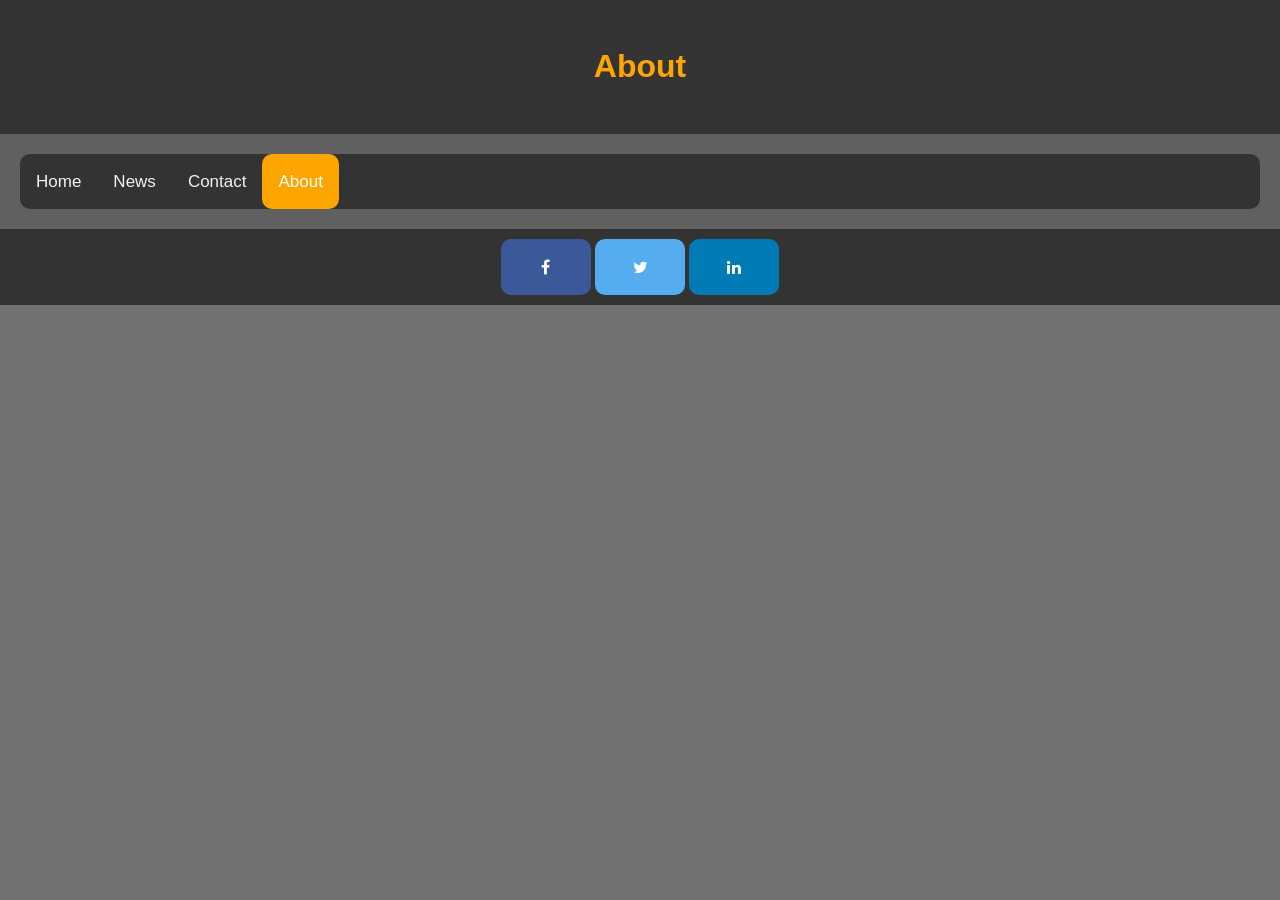
==== about.html @ 935428c4 "update" ====
<!DOCTYPE html>
<html lang="en">

<head>
    <meta charset="UTF-8">
    <meta name="viewport" content="width=device-width, initial-scale=1.0">
    <title>About</title>
    <link rel="stylesheet" href="styles.css">
    <link rel="stylesheet" href="https://cdnjs.cloudflare.com/ajax/libs/font-awesome/4.7.0/css/font-awesome.min.css">
</head>

<body>
    <header>
        <!-- Your header content goes here -->
        <h1>About</h1>
    </header>

    <main>
        <!-- Your main content goes here -->
        <div class="topnav">
            <a href="./index.html">Home</a>
            <a href="./news.html">News</a>
            <a href="./contact.html">Contact</a>
            <a class="active" href="./about.html">About</a>
        </div>

    </main>

    <footer>
        <!-- Your footer content goes here -->
        <a href="#" class="fa fa-facebook"></a>
        <a href="#" class="fa fa-twitter"></a>
        <a href="#" class="fa fa-linkedin"></a>
    </footer>
</body>

</html>
---- styles.css ----
/* Resetting some default styles for better cross-browser consistency */
html, body {
    margin: 0;
    padding: 0;
    background-color: #5e5e5ee0;
}

/* Your CSS styles for the website go here */
/* Example styles */
/* Add a black background color to the top navigation */
.topnav {
    background-color: #333;
    overflow: hidden;
    border-radius: 10px;
  }
  
  /* Style the links inside the navigation bar */
  .topnav a {
    float: left;
    color: #f2f2f2;
    text-align: center;
    padding: 14px 16px;
    text-decoration: none;
    font-size: 17px;
    border-radius: 10px;
  }
  
  /* Change the color of links on hover */
  .topnav a:hover {
    background-color: #ffb845;
    color: black;
  }
  
  /* Add a color to the active/current link */
  .topnav a.active {
    background-color: orange;
    color: white;
  }

body {
    font-family: Arial, sans-serif;
    line-height: 1.6;
}

header {
    background-color: #343434;
    padding: 20px;
    text-align: center;
}

main {
    padding: 20px;
}

footer {
    background-color: #333;
    color: #fff;
    text-align: center;
    padding: 10px 0;
}


h1 {
    color: orange;
}

/* Style all font awesome icons */
.fa {
    padding: 20px;
    font-size: 30px;
    width: 50px;
    text-align: center;
    text-decoration: none;
  }
  
  /* Add a hover effect if you want */
.fa:hover {
    opacity: 0.7;
  }
  
  /* Set a specific color for each brand */
  
  /* Facebook */
.fa-facebook {
    background: #3B5998;
    color: white;
    border-radius: 10px;
  }
  
  /* Twitter */
.fa-twitter {
    background: #55ACEE;
    color: white;
    border-radius: 10px;
  }

     /* Linked In */
.fa-linkedin {
        background: #007bb5;
        color: white;
        border-radius: 10px;
      }
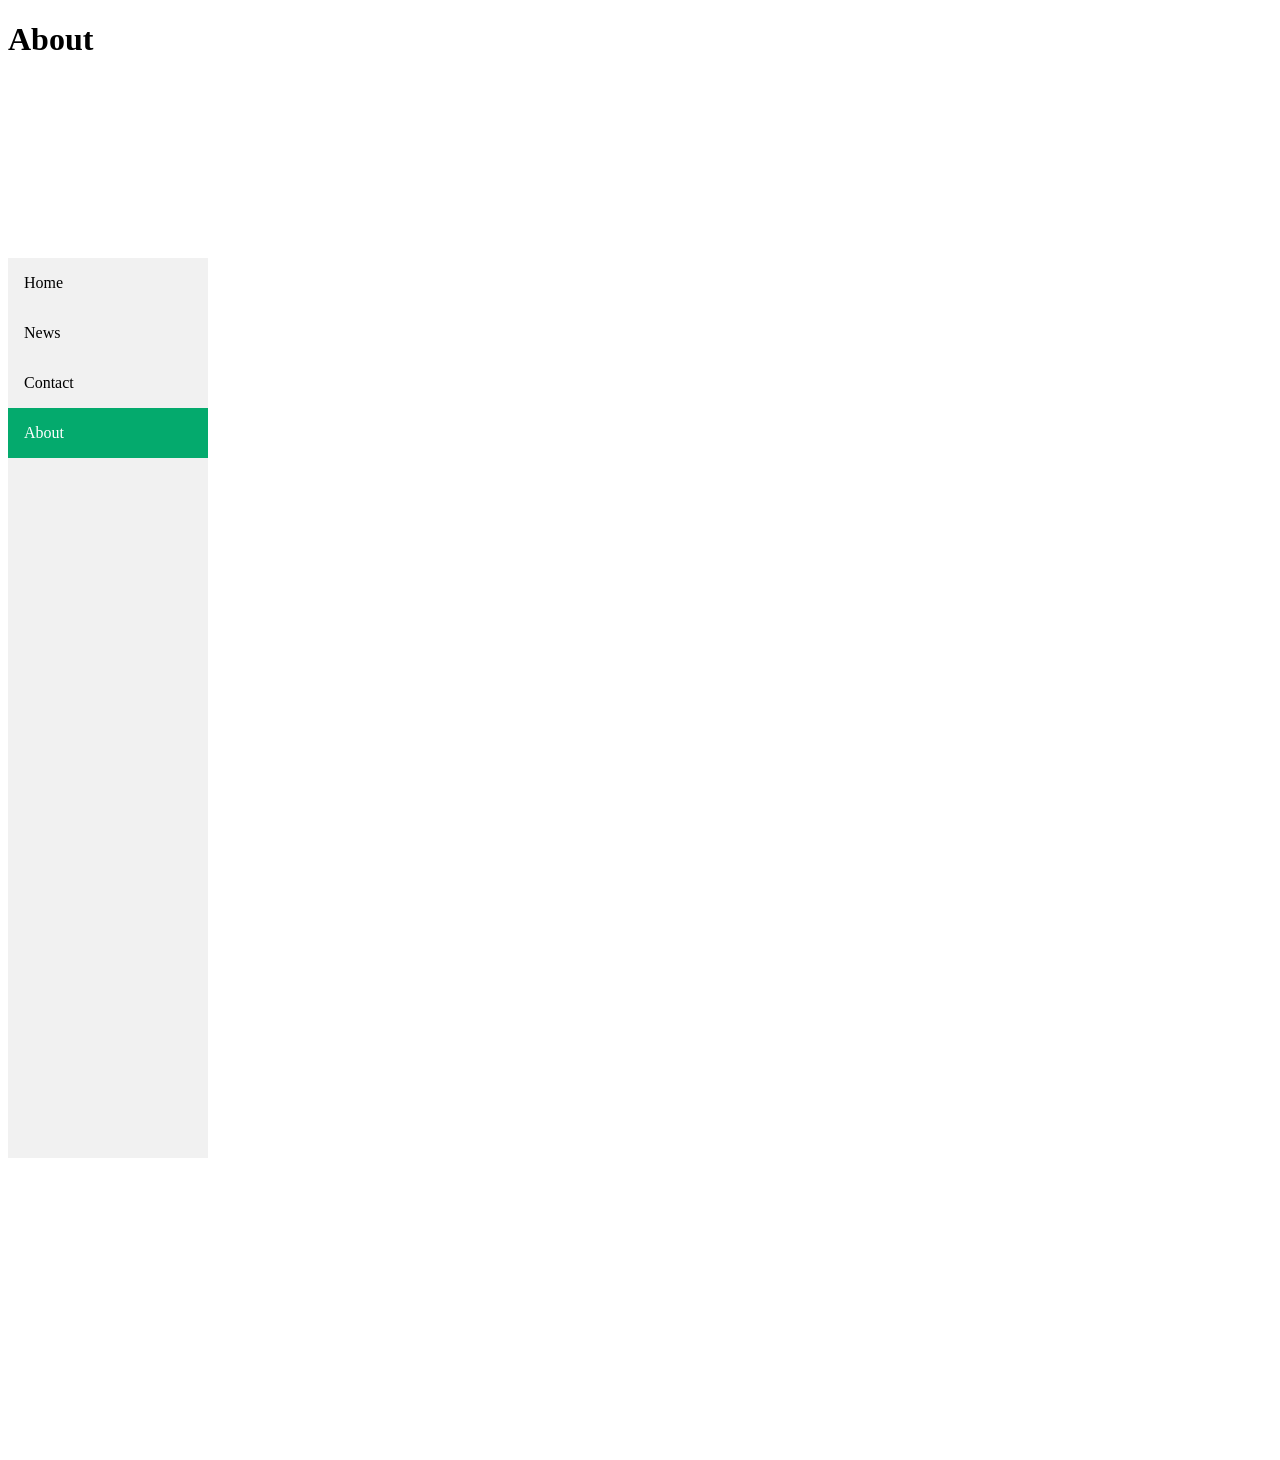
==== commit 0d9302d1: "fix" ====
--- a/about.html
+++ b/about.html
@@ -5,8 +5,7 @@
     <meta charset="UTF-8">
     <meta name="viewport" content="width=device-width, initial-scale=1.0">
     <title>About</title>
-    <link rel="stylesheet" href="styles.css">
-    <link rel="stylesheet" href="https://cdnjs.cloudflare.com/ajax/libs/font-awesome/4.7.0/css/font-awesome.min.css">
+    <link rel="stylesheet" href="./styles.css">
 </head>
 
 <body>
@@ -18,19 +17,20 @@
     <main>
         <!-- Your main content goes here -->
         <div class="topnav">
-            <a href="./index.html">Home</a>
-            <a href="./news.html">News</a>
-            <a href="./contact.html">Contact</a>
-            <a class="active" href="./about.html">About</a>
+            <a href="index.html">Home</a>
+            <a href="resume.html">News</a>
+            <a href="contact.html">Contact</a>
+            <a class="active" href="about.html">About</a>
+        </div>
+        <div class="content">
+
         </div>
 
     </main>
 
     <footer>
         <!-- Your footer content goes here -->
-        <a href="#" class="fa fa-facebook"></a>
-        <a href="#" class="fa fa-twitter"></a>
-        <a href="#" class="fa fa-linkedin"></a>
+
     </footer>
 </body>
 
--- a/styles.css
+++ b/styles.css
@@ -1,102 +1,50 @@
-/* Resetting some default styles for better cross-browser consistency */
-html, body {
-    margin: 0;
+/* side nav menu */
+.topnav{
+    margin: 0%;
     padding: 0;
-    background-color: #5e5e5ee0;
+    width: 200px;
+    background-color: #f1f1f1;
+    position: fixed;
+    height: 100%;
+    overflow: auto;
 }
-
-/* Your CSS styles for the website go here */
-/* Example styles */
-/* Add a black background color to the top navigation */
-.topnav {
-    background-color: #333;
-    overflow: hidden;
-    border-radius: 10px;
-  }
-  
-  /* Style the links inside the navigation bar */
-  .topnav a {
-    float: left;
-    color: #f2f2f2;
-    text-align: center;
-    padding: 14px 16px;
+/* nav links */
+.topnav a{
+    display: block;
+    color: black;
+    padding: 16px;
     text-decoration: none;
-    font-size: 17px;
-    border-radius: 10px;
-  }
-  
-  /* Change the color of links on hover */
-  .topnav a:hover {
-    background-color: #ffb845;
-    color: black;
-  }
-  
-  /* Add a color to the active/current link */
-  .topnav a.active {
-    background-color: orange;
+}
+/* active link */
+.topnav a.active{
+    background-color: #04aa6d;
     color: white;
-  }
-
-body {
-    font-family: Arial, sans-serif;
-    line-height: 1.6;
 }
-
-header {
-    background-color: #343434;
-    padding: 20px;
-    text-align: center;
+/* link on mouse over */
+.topnav a:hover:not(.active){
+    background-color: #555;
+    color: white;
 }
-
-main {
-    padding: 20px;
+/* page contect. value margin left property should match value of nav */
+div.content{
+    margin: 200px;
+    padding: 1px 16px;
+    height: 1000px;
 }
-
-footer {
-    background-color: #333;
-    color: #fff;
-    text-align: center;
-    padding: 10px 0;
+/* screens less than 700px wide, side bar to top nav */
+@media screen and (max-width: 700px) {
+    .topnav{
+        width: 100%;
+        height: auto;
+        position: relative;
+    }
+    .topnav a {float: left;}
+    div.content{margin-left:0;}
 }
-
-
-h1 {
-    color: orange;
-}
-
-/* Style all font awesome icons */
-.fa {
-    padding: 20px;
-    font-size: 30px;
-    width: 50px;
-    text-align: center;
-    text-decoration: none;
-  }
-  
-  /* Add a hover effect if you want */
-.fa:hover {
-    opacity: 0.7;
-  }
-  
-  /* Set a specific color for each brand */
-  
-  /* Facebook */
-.fa-facebook {
-    background: #3B5998;
-    color: white;
-    border-radius: 10px;
-  }
-  
-  /* Twitter */
-.fa-twitter {
-    background: #55ACEE;
-    color: white;
-    border-radius: 10px;
-  }
-
-     /* Linked In */
-.fa-linkedin {
-        background: #007bb5;
-        color: white;
-        border-radius: 10px;
-      }+/* screen less than 400px */
+@media screen and (max-width: 400px) {
+    .topnav a {
+        text-align: center;
+        float: none;
+    }
+}
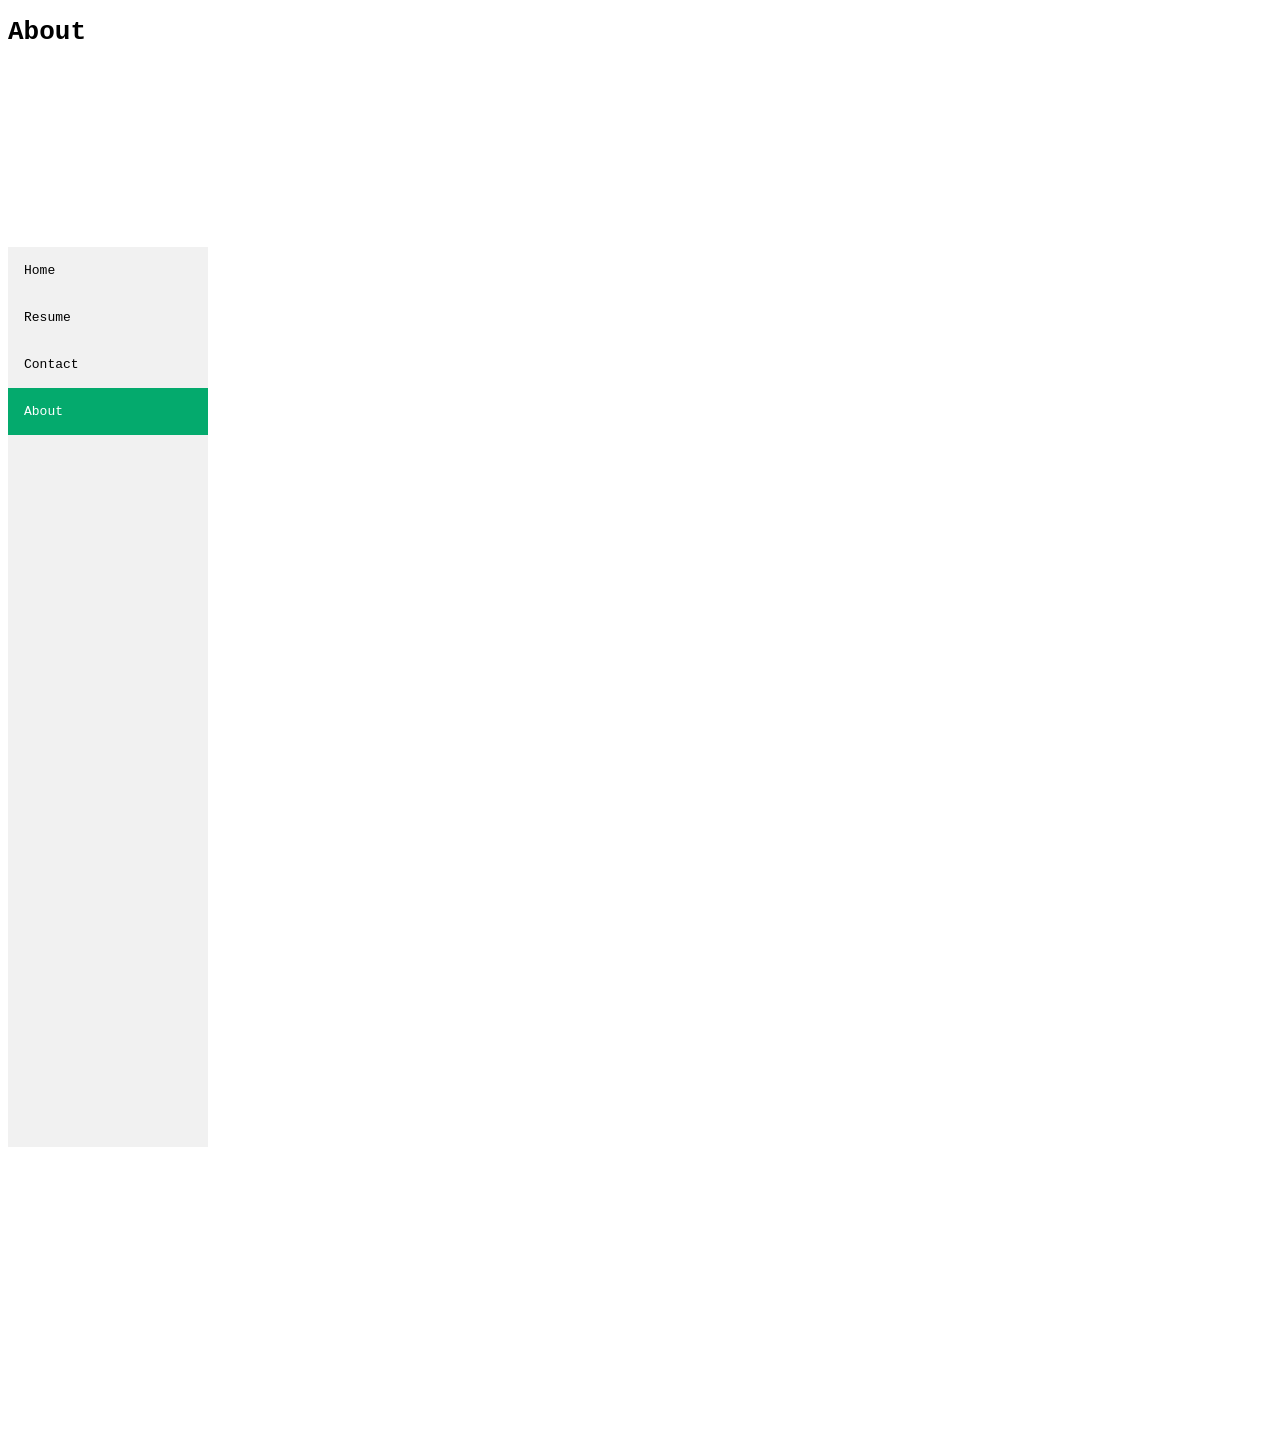
==== commit d9de53c6: "sure" ====
--- a/about.html
+++ b/about.html
@@ -18,7 +18,7 @@
         <!-- Your main content goes here -->
         <div class="topnav">
             <a href="index.html">Home</a>
-            <a href="resume.html">News</a>
+            <a href="resume.html">Resume</a>
             <a href="contact.html">Contact</a>
             <a class="active" href="about.html">About</a>
         </div>
--- a/styles.css
+++ b/styles.css
@@ -1,3 +1,8 @@
+*{
+    font-family: monospace;
+
+}
+
 /* side nav menu */
 .topnav{
     margin: 0%;
@@ -47,4 +52,14 @@
         text-align: center;
         float: none;
     }
+}
+
+.welcome {
+    background-color: #04aa6d;
+    text-align: right;
+    float: top;
+}
+
+.name {
+    background-color: #04aa6d;
 }
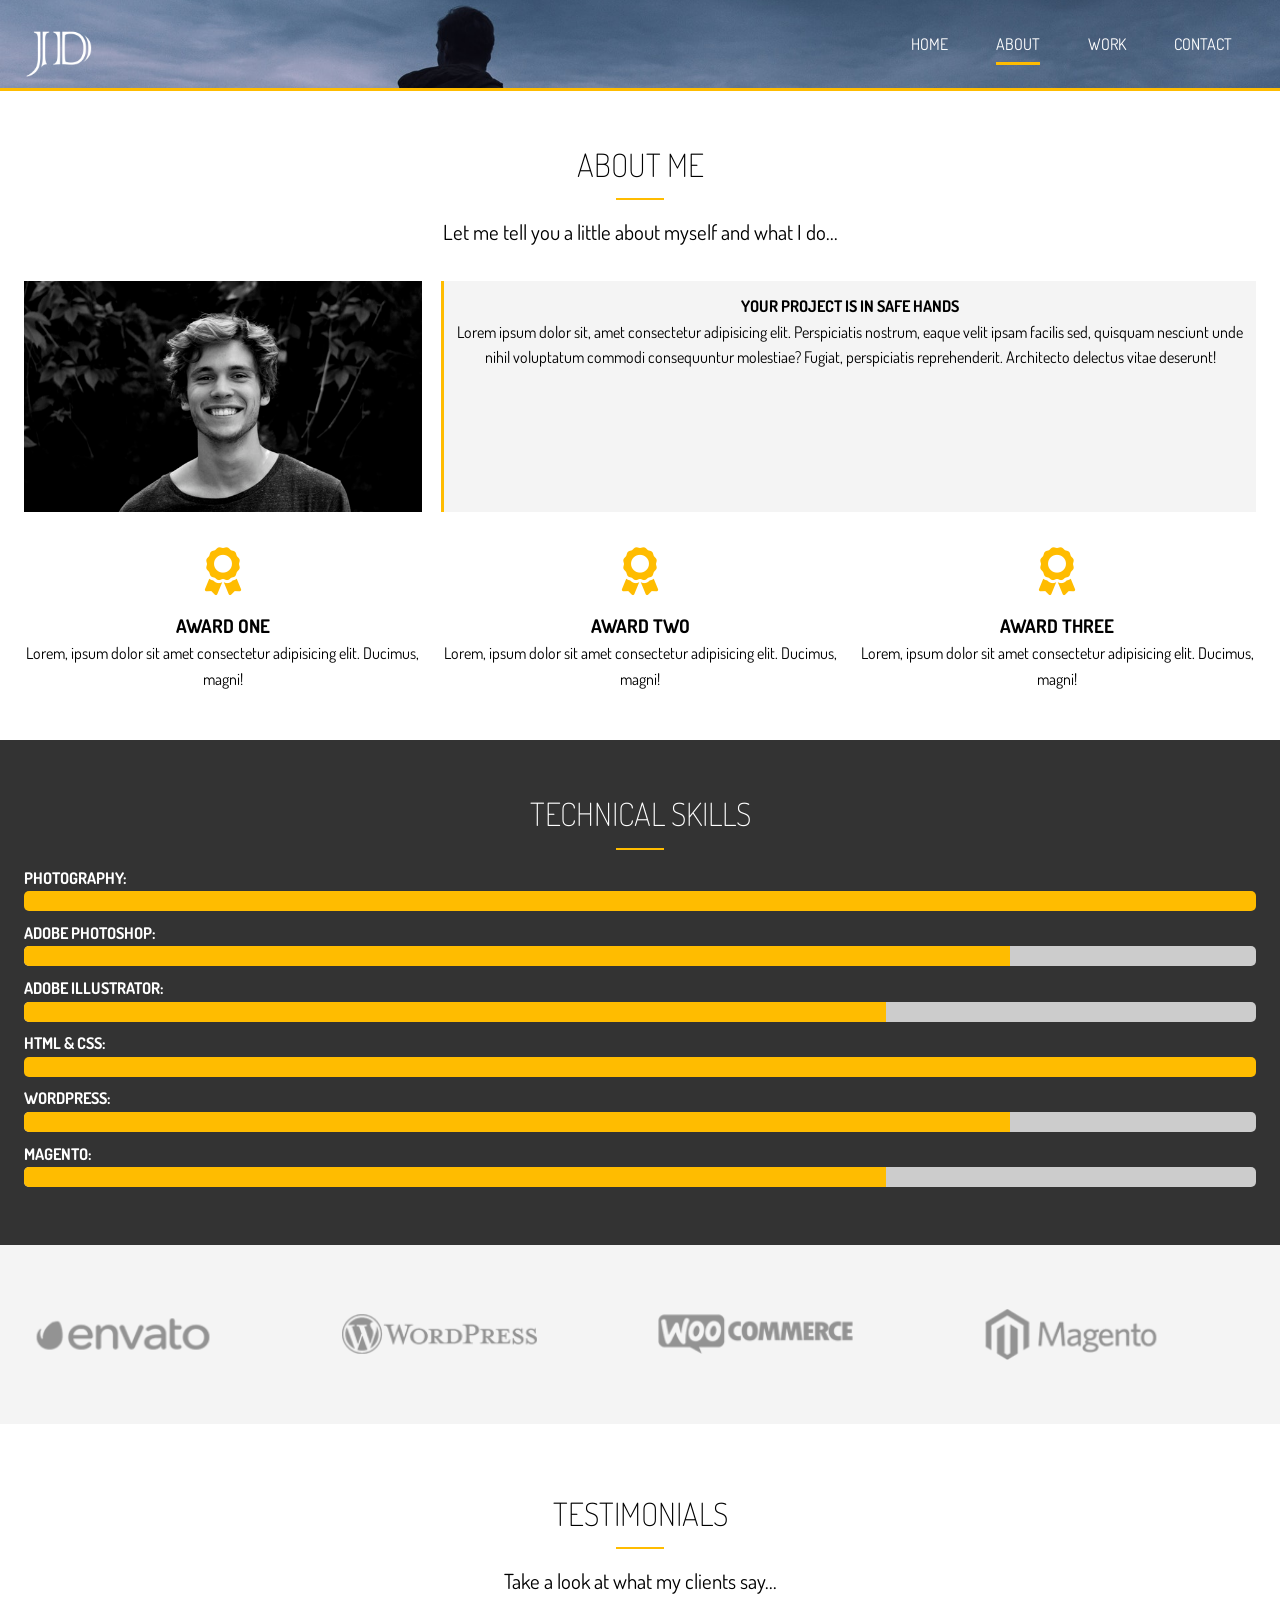
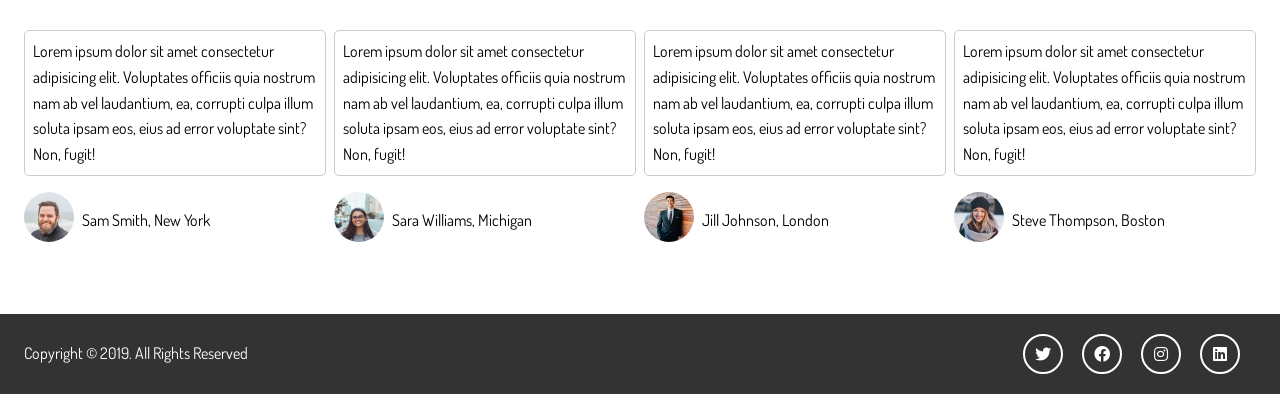
==== commit 4b7cef5a: "new?" ====
--- a/about.html
+++ b/about.html
@@ -1,37 +1,200 @@
 <!DOCTYPE html>
 <html lang="en">
-
-<head>
-    <meta charset="UTF-8">
-    <meta name="viewport" content="width=device-width, initial-scale=1.0">
-    <title>About</title>
-    <link rel="stylesheet" href="./styles.css">
-</head>
-
-<body>
-    <header>
-        <!-- Your header content goes here -->
-        <h1>About</h1>
+  <head>
+    <meta charset="UTF-8" />
+    <meta name="viewport" content="width=device-width, initial-scale=1.0" />
+    <meta http-equiv="X-UA-Compatible" content="ie=edge" />
+    <link
+      rel="stylesheet"
+      href="https://use.fontawesome.com/releases/v5.7.2/css/all.css"
+      integrity="sha384-fnmOCqbTlWIlj8LyTjo7mOUStjsKC4pOpQbqyi7RrhN7udi9RwhKkMHpvLbHG9Sr"
+      crossorigin="anonymous"
+    />
+    <link
+      href="https://fonts.googleapis.com/css?family=Dosis"
+      rel="stylesheet"
+    />
+    <link rel="stylesheet" href="css/main.css" />
+    <title>About Me | UI/UX Designer & Photographer</title>
+  </head>
+  <body>
+    <!-- Header -->
+    <header id="header-inner">
+      <div class="container">
+        <nav id="main-nav">
+          <img src="img/logo.png" alt="My Portfolio" id="logo" />
+          <ul>
+            <li><a href="index.html">Home</a></li>
+            <li><a href="about.html" class="current">About</a></li>
+            <li><a href="work.html">Work</a></li>
+            <li><a href="contact.html">Contact</a></li>
+          </ul>
+        </nav>
+      </div>
     </header>
 
-    <main>
-        <!-- Your main content goes here -->
-        <div class="topnav">
-            <a href="index.html">Home</a>
-            <a href="resume.html">Resume</a>
-            <a href="contact.html">Contact</a>
-            <a class="active" href="about.html">About</a>
-        </div>
-        <div class="content">
-
-        </div>
-
-    </main>
-
-    <footer>
-        <!-- Your footer content goes here -->
-
+    <!-- Section A: Info -->
+    <section id="about-a" class="text-center py-3">
+      <div class="container">
+        <h2 class="section-title">About Me</h2>
+        <div class="bottom-line"></div>
+        <p class="lead">
+          Let me tell you a little about myself and what I do...
+        </p>
+        <div class="about-info">
+          <img src="img/about.jpg" alt="" class="bio-image" />
+          <div class="bio bg-light">
+            <h4>Your Project Is In Safe Hands</h4>
+            <p>
+              Lorem ipsum dolor sit, amet consectetur adipisicing elit.
+              Perspiciatis nostrum, eaque velit ipsam facilis sed, quisquam
+              nesciunt unde nihil voluptatum commodi consequuntur molestiae?
+              Fugiat, perspiciatis reprehenderit. Architecto delectus vitae
+              deserunt!
+            </p>
+          </div>
+          <div class="award-1">
+            <i class="fas fa-award fa-3x"></i>
+            <h3>Award One</h3>
+            <p>
+              Lorem, ipsum dolor sit amet consectetur adipisicing elit. Ducimus,
+              magni!
+            </p>
+          </div>
+          <div class="award-2">
+            <i class="fas fa-award fa-3x"></i>
+            <h3>Award Two</h3>
+            <p>
+              Lorem, ipsum dolor sit amet consectetur adipisicing elit. Ducimus,
+              magni!
+            </p>
+          </div>
+          <div class="award-3">
+            <i class="fas fa-award fa-3x"></i>
+            <h3>Award Three</h3>
+            <p>
+              Lorem, ipsum dolor sit amet consectetur adipisicing elit. Ducimus,
+              magni!
+            </p>
+          </div>
+        </div>
+      </div>
+    </section>
+
+    <!-- Section B: Progress Bars -->
+    <section id="about-b" class="bg-dark py-3">
+      <div class="container">
+        <h2 class="section-title">Technical Skills</h2>
+        <div class="bottom-line"></div>
+        <h4>Photography:</h4>
+        <div class="progress">
+          <div style="width:100%"></div>
+        </div>
+        <h4>Adobe Photoshop:</h4>
+        <div class="progress">
+          <div style="width:80%"></div>
+        </div>
+        <h4>Adobe Illustrator:</h4>
+        <div class="progress">
+          <div style="width:70%"></div>
+        </div>
+        <h4>HTML & CSS:</h4>
+        <div class="progress">
+          <div style="width:100%"></div>
+        </div>
+        <h4>Wordpress:</h4>
+        <div class="progress">
+          <div style="width:80%"></div>
+        </div>
+        <h4>Magento:</h4>
+        <div class="progress">
+          <div style="width:70%"></div>
+        </div>
+      </div>
+    </section>
+
+    <!-- Section C: Logos -->
+    <section id="about-c" class="py-4 bg-light">
+      <div class="container">
+        <div class="about-logos">
+          <img src="img/about-logos/logo-envato.png" alt="" />
+          <img src="img/about-logos/logo-wordpress.png" alt="" />
+          <img src="img/about-logos/logo-woocommerce.png" alt="" />
+          <img src="img/about-logos/logo-magento.png" alt="" />
+        </div>
+      </div>
+    </section>
+
+    <!-- Section D: Testimonials -->
+    <section id="about-d" class="py-4">
+      <div class="container">
+        <h2 class="section-title">Testimonials</h2>
+        <div class="bottom-line"></div>
+        <p class="lead text-center">Take a look at what my clients say...</p>
+        <div class="testimonials">
+          <div>
+            <p>
+              Lorem ipsum dolor sit amet consectetur adipisicing elit.
+              Voluptates officiis quia nostrum nam ab vel laudantium, ea,
+              corrupti culpa illum soluta ipsam eos, eius ad error voluptate
+              sint? Non, fugit!
+            </p>
+            <ul>
+              <li><img src="img/testimonials//person1.jpg" alt="" /></li>
+              <li>Sam Smith, New York</li>
+            </ul>
+          </div>
+          <div>
+            <p>
+              Lorem ipsum dolor sit amet consectetur adipisicing elit.
+              Voluptates officiis quia nostrum nam ab vel laudantium, ea,
+              corrupti culpa illum soluta ipsam eos, eius ad error voluptate
+              sint? Non, fugit!
+            </p>
+            <ul>
+              <li><img src="img/testimonials//person2.jpg" alt="" /></li>
+              <li>Sara Williams, Michigan</li>
+            </ul>
+          </div>
+          <div>
+            <p>
+              Lorem ipsum dolor sit amet consectetur adipisicing elit.
+              Voluptates officiis quia nostrum nam ab vel laudantium, ea,
+              corrupti culpa illum soluta ipsam eos, eius ad error voluptate
+              sint? Non, fugit!
+            </p>
+            <ul>
+              <li><img src="img/testimonials//person3.jpg" alt="" /></li>
+              <li>Jill Johnson, London</li>
+            </ul>
+          </div>
+          <div>
+            <p>
+              Lorem ipsum dolor sit amet consectetur adipisicing elit.
+              Voluptates officiis quia nostrum nam ab vel laudantium, ea,
+              corrupti culpa illum soluta ipsam eos, eius ad error voluptate
+              sint? Non, fugit!
+            </p>
+            <ul>
+              <li><img src="img/testimonials//person4.jpg" alt="" /></li>
+              <li>Steve Thompson, Boston</li>
+            </ul>
+          </div>
+        </div>
+      </div>
+    </section>
+
+    <!-- Footer -->
+    <footer id="main-footer">
+      <div class="footer-content container">
+        <p>Copyright &copy; 2019. All Rights Reserved</p>
+        <div class="social">
+          <i class="fab fa-twitter"></i>
+          <i class="fab fa-facebook"></i>
+          <i class="fab fa-instagram"></i>
+          <i class="fab fa-linkedin"></i>
+        </div>
+      </div>
     </footer>
-</body>
-
-</html>+  </body>
+</html>
--- a/css/main.css
+++ b/css/main.css
@@ -0,0 +1,478 @@
+.container {
+  max-width: 1280px;
+  padding: 0 1.5rem;
+  margin: auto;
+  overflow: hidden; }
+
+.btn-main, .btn-light, .btn-dark {
+  display: inline-block;
+  padding: 0.8rem 2rem;
+  transition: all 0.5s;
+  border: none;
+  cursor: pointer; }
+
+.btn-main {
+  color: #333;
+  background-color: #ffbc00; }
+
+.btn-light {
+  color: #333;
+  background-color: #f4f4f4; }
+
+.btn-dark {
+  color: #f4f4f4;
+  background-color: #333; }
+
+button[class^='btn-']:hover,
+a[class^='btn-']:hover,
+input[class^='btn-']:hover {
+  background-color: #ffbc00; }
+
+.bg-main {
+  background: #ffbc00;
+  color: #fff; }
+
+.bg-dark {
+  background: #333;
+  color: #fff; }
+
+.bg-light {
+  background: #f4f4f4;
+  color: #000; }
+
+.bg-medium {
+  background: #ccc;
+  color: #000; }
+
+.lead {
+  font-size: 1.3rem;
+  margin-bottom: 2rem; }
+
+.text-center {
+  text-align: center; }
+
+.py-1 {
+  padding: 1rem 0; }
+
+.py-2 {
+  padding: 2rem 0; }
+
+.py-3 {
+  padding: 3rem 0; }
+
+.py-4 {
+  padding: 4rem 0; }
+
+.my-1 {
+  margin: 1rem 0; }
+
+.my-2 {
+  margin: 2rem 0; }
+
+.my-3 {
+  margin: 3rem 0; }
+
+.my-4 {
+  margin: 4rem 0; }
+
+.section-title {
+  font-size: 2rem;
+  display: block;
+  padding-bottom: 0.5rem;
+  text-align: center;
+  font-weight: 100;
+  text-transform: uppercase; }
+
+.bottom-line {
+  height: 2px;
+  width: 3rem;
+  background: #ffbc00;
+  display: block;
+  margin: 0 auto 1rem auto; }
+
+.items {
+  display: grid;
+  grid-template-columns: repeat(3, 1fr);
+  box-shadow: 0 5px 10px 0 rgba(0, 0, 0, 0.3); }
+
+.item {
+  position: relative;
+  background: #ffbc00;
+  overflow: hidden; }
+  .item::after {
+    content: '';
+    position: absolute;
+    display: block;
+    background: inherit;
+    opacity: 0.9;
+    top: 0;
+    left: 0;
+    width: 100%;
+    height: 100%;
+    transform: scale(2) translateX(-75%) translateY(-75%) rotate(-28deg);
+    transition: transform 3s cubic-bezier(0.2, 1, 0.3, 1); }
+  .item:hover:after {
+    transform: scale(2) translateX(0) translateY(0) rotate(-28deg); }
+  .item:hover .item-image {
+    transform: scale(1.2); }
+  .item:hover .item-text {
+    opacity: 1;
+    transform: translateY(0); }
+  .item-image {
+    height: auto;
+    transform: translateZ(0);
+    display: block;
+    transition: transform 750ms cubic-bezier(0.2, 1, 0.3, 1); }
+  .item-image:before {
+    content: '';
+    display: block;
+    padding-top: 75%;
+    overflow: hidden; }
+  .item-image img {
+    position: absolute;
+    top: 0;
+    left: 0;
+    width: 100%;
+    height: auto;
+    line-height: 0; }
+  .item-text {
+    position: absolute;
+    top: 0;
+    left: 0;
+    bottom: 0;
+    right: 0;
+    opacity: 0;
+    text-align: center;
+    z-index: 1;
+    color: #fff;
+    transform: translateY(-20%);
+    transition: opacity 500ms cubic-bezier(0.2, 1, 0.3, 1), transform 500ms cubic-bezier(0.2, 1, 0.3, 1);
+    transition-delay: 300ms; }
+  .item-text-wrap {
+    position: absolute;
+    width: 100%;
+    top: 50%;
+    transform: translateY(-50%); }
+  .item-text-title {
+    font-size: 2rem;
+    padding: 0 1rem;
+    margin: 5px 0 0 0; }
+  .item-text-category {
+    text-transform: uppercase;
+    font-size: 1.2rem;
+    opacity: 0.7;
+    margin: 0; }
+
+* {
+  margin: 0;
+  padding: 0; }
+
+body {
+  font-family: 'Dosis', sans-serif;
+  line-height: 1.6;
+  background: #fff; }
+
+a {
+  text-decoration: none;
+  color: #333; }
+
+ul {
+  list-style: none; }
+
+h2,
+h3,
+h4 {
+  text-transform: uppercase; }
+
+img {
+  width: 100%; }
+
+#logo {
+  width: 70px;
+  height: 70px;
+  color: #fff;
+  text-transform: uppercase; }
+
+#main-nav {
+  display: flex;
+  justify-content: space-between;
+  padding-top: 1rem; }
+  #main-nav ul {
+    display: flex; }
+  #main-nav li {
+    padding: 1rem 1.5rem; }
+  #main-nav a {
+    text-decoration: none;
+    color: #fff;
+    text-transform: uppercase;
+    border-bottom: 3px transparent solid;
+    padding-bottom: 0.5rem;
+    transition: border-color 0.5s; }
+    #main-nav a:hover {
+      border-color: #ccc; }
+    #main-nav a.current {
+      border-color: #ffbc00; }
+
+#header-home {
+  background: url("../img/showcase.jpg") no-repeat center right/cover;
+  height: 100vh;
+  color: #fff; }
+  #header-home .header-content {
+    text-align: center;
+    padding-top: 20%; }
+    #header-home .header-content h1 {
+      font-size: 4rem;
+      line-height: 1.2; }
+
+#header-inner {
+  background: url("../img/showcase.jpg") no-repeat 20% 30%/cover;
+  height: 5.5rem;
+  border-bottom: 3px solid #ffbc00; }
+
+#home-a .specials {
+  margin-top: 3rem;
+  display: grid;
+  grid-gap: 1rem;
+  grid-template-columns: repeat(4, 1fr); }
+  #home-a .specials .fas {
+    color: #ffbc00;
+    padding-bottom: 0.4rem; }
+
+#home-b .stats {
+  display: grid;
+  grid-template-columns: repeat(4, 1fr); }
+  #home-b .stats li {
+    line-height: 2; }
+    #home-b .stats li.stats-title {
+      font-size: 1.5rem; }
+    #home-b .stats li.stats-number {
+      font-size: 2rem;
+      font-weight: bold; }
+  #home-b .stats div {
+    padding: 3rem 0; }
+    #home-b .stats div:nth-child(odd) {
+      background: #f4f4f4; }
+    #home-b .stats div:nth-child(even) {
+      background: #ccc; }
+
+#home-c .process {
+  display: grid;
+  grid-template-columns: repeat(4, 1fr);
+  grid-gap: 1.5rem;
+  text-align: center; }
+  #home-c .process-step {
+    position: absolute;
+    top: 0;
+    right: 0;
+    font-size: 28px;
+    background: #ffbc00;
+    color: #fff;
+    border-radius: 50%;
+    height: 15px;
+    width: 15px;
+    line-height: 15px;
+    padding: 1rem;
+    transition: all 1s; }
+  #home-c .process-icon {
+    border-radius: 50%;
+    background: #333;
+    color: #fff;
+    padding: 2rem;
+    width: 70px;
+    height: 70px;
+    line-height: 70px;
+    text-align: center;
+    position: relative;
+    transition: all 1s; }
+    #home-c .process-icon:hover {
+      background: #ffbc00;
+      width: 90px;
+      height: 90px;
+      line-height: 90px; }
+      #home-c .process-icon:hover .process-step {
+        background: #333;
+        color: #fff; }
+
+#about-a .about-info {
+  display: grid;
+  grid-template-areas: 'bioimage bio bio' 'aw1 aw2 aw3';
+  grid-gap: 1.2rem; }
+
+#about-a .bio-image {
+  grid-area: bioimage; }
+
+#about-a .bio {
+  grid-area: bio;
+  border-left: 3px solid #ffbc00;
+  padding: 0.8rem; }
+
+#about-a .award-1 {
+  grid-area: aw1; }
+
+#about-a .award-2 {
+  grid-area: aw2; }
+
+#about-a .award-3 {
+  grid-area: aw3; }
+
+#about-a .award-1 .fas,
+#about-a .award-2 .fas,
+#about-a .award-3 .fas {
+  color: #ffbc00;
+  margin: 1rem; }
+
+#about-b .progress {
+  overflow: hidden;
+  height: 20px;
+  background: #ccc;
+  border-radius: 5px;
+  margin-bottom: 0.6rem; }
+  #about-b .progress div {
+    height: 100%;
+    color: #fff;
+    text-align: center;
+    background: #ffbc00; }
+
+#about-c .about-logos {
+  display: grid;
+  grid-template-columns: repeat(4, 1fr);
+  grid-gap: 2rem; }
+  #about-c .about-logos img {
+    width: 70%; }
+
+#about-d .testimonials {
+  display: grid;
+  grid-template-columns: repeat(4, 1fr);
+  grid-gap: 0.5rem; }
+  #about-d .testimonials ul {
+    list-style: none;
+    margin-top: 1rem;
+    display: flex;
+    align-items: center; }
+  #about-d .testimonials p {
+    border: 1px solid #ccc;
+    border-radius: 5px;
+    padding: 0.5rem; }
+  #about-d .testimonials img {
+    width: 50px;
+    height: 50px;
+    border-radius: 50%;
+    margin-right: 0.5rem; }
+
+#contact-a .text-fields {
+  display: grid;
+  grid-template-areas: 'name email' 'subject phone' 'message message';
+  grid-gap: 1.2rem;
+  margin-bottom: 1.2rem; }
+  #contact-a .text-fields .name-input {
+    grid-area: name; }
+  #contact-a .text-fields .subject-input {
+    grid-area: subject; }
+  #contact-a .text-fields .email-input {
+    grid-area: email; }
+  #contact-a .text-fields .phone-input {
+    grid-area: phone; }
+  #contact-a .text-fields .message-input {
+    grid-area: message;
+    height: 100px; }
+  #contact-a .text-fields .text-input {
+    padding: 0.5rem 1rem; }
+
+#contact-a button[type='submit'] {
+  width: 50%; }
+
+#contact-b .contact-info {
+  display: grid;
+  grid-template-columns: repeat(3, 1fr);
+  text-align: center; }
+
+#contact-c h1 {
+  text-align: center;
+  font-size: 4rem; }
+
+#main-footer {
+  background: #333;
+  color: #fff;
+  height: 5rem; }
+  #main-footer .footer-content {
+    display: flex;
+    justify-content: space-between;
+    height: 5rem;
+    align-items: center; }
+    #main-footer .footer-content .social .fab {
+      margin-right: 1rem;
+      border: 2px #fff solid;
+      border-radius: 50%;
+      height: 20px;
+      width: 20px;
+      line-height: 20px;
+      text-align: center;
+      padding: 0.5rem; }
+      #main-footer .footer-content .social .fab:hover {
+        background: #ffbc00; }
+
+@media (max-width: 800px) {
+  #header-home {
+    height: 30rem; }
+    #header-home .header-content {
+      padding-top: 5rem; } }
+
+@media (max-width: 500px) {
+  #main-nav {
+    flex-direction: column;
+    align-items: center; }
+    #main-nav li {
+      padding: 1rem; }
+  #header-home {
+    height: 10rem;
+    border-bottom: 3px solid #ffbc00;
+    background-position: 20% 30%; }
+    #header-home .header-content {
+      display: none; }
+  #header-inner {
+    height: 10rem; }
+  #home-a .specials,
+  #home-b .stats,
+  #home-c .process,
+  #about-d .testimonials,
+  #contact-b .contact-info,
+  .items {
+    grid-template-columns: 1fr; }
+  #home-a .specials div {
+    border-bottom: 1px #f4f4f4 solid;
+    padding-bottom: 1rem; }
+    #home-a .specials div:last-child {
+      border: none;
+      padding-bottom: 0; }
+  #home-b .stats div {
+    padding: 2rem 0 1rem 0; }
+  #about-a .about-info {
+    grid-template-areas: 'bioimage' 'bio' 'aw1' 'aw2' 'aw3'; }
+  #about-c {
+    display: none; }
+  #contact-a .text-fields {
+    grid-template-areas: 'name' 'subject' 'email' 'phone' 'message'; }
+  #contact-b div {
+    margin-bottom: 1rem;
+    padding-bottom: 1rem;
+    border-bottom: 1px #555 solid; }
+    #contact-b div:last-child {
+      border: none;
+      margin-bottom: 0;
+      padding-bottom: 0; }
+  #contact-c h1 {
+    font-size: 2rem; }
+  #main-footer {
+    height: 7rem; }
+    #main-footer .footer-content {
+      flex-direction: column;
+      padding: 1rem;
+      height: 5rem; } }
+
+@media (max-height: 580px) {
+  #header-home .header-content {
+    padding-top: 3rem; } }
+
+@media (max-height: 330px) {
+  #header-home .header-content h1 {
+    font-size: 2rem; } }
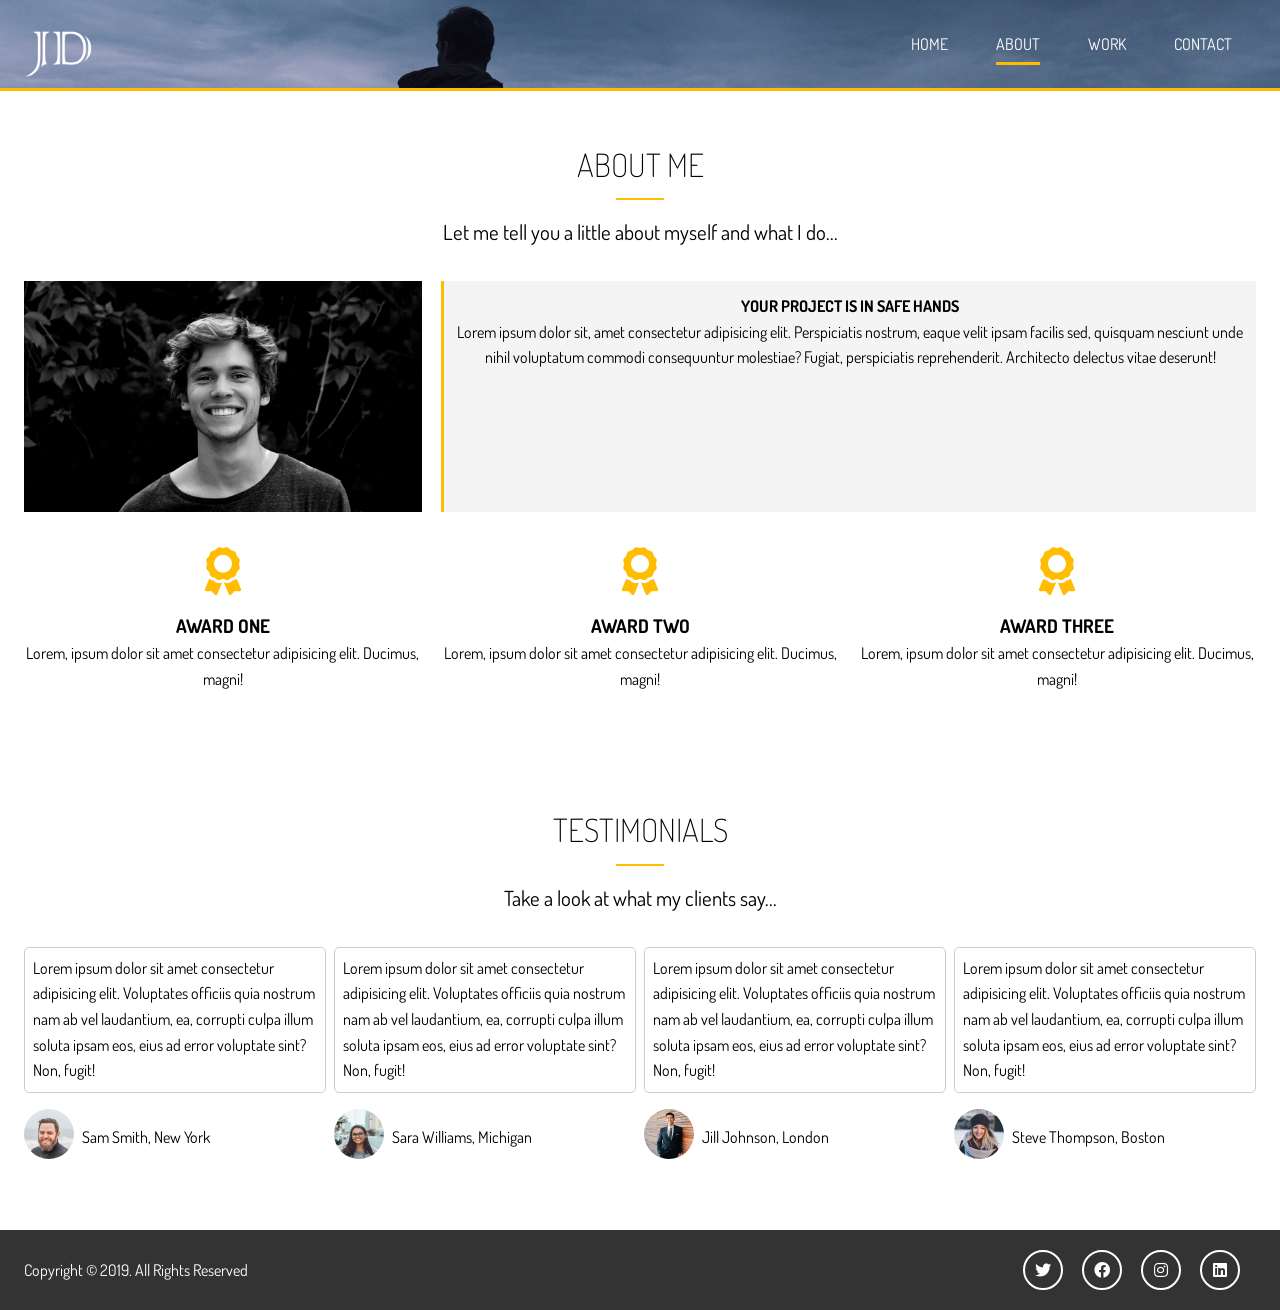
==== commit 55166775: "sss" ====
--- a/about.html
+++ b/about.html
@@ -81,50 +81,6 @@
       </div>
     </section>
 
-    <!-- Section B: Progress Bars -->
-    <section id="about-b" class="bg-dark py-3">
-      <div class="container">
-        <h2 class="section-title">Technical Skills</h2>
-        <div class="bottom-line"></div>
-        <h4>Photography:</h4>
-        <div class="progress">
-          <div style="width:100%"></div>
-        </div>
-        <h4>Adobe Photoshop:</h4>
-        <div class="progress">
-          <div style="width:80%"></div>
-        </div>
-        <h4>Adobe Illustrator:</h4>
-        <div class="progress">
-          <div style="width:70%"></div>
-        </div>
-        <h4>HTML & CSS:</h4>
-        <div class="progress">
-          <div style="width:100%"></div>
-        </div>
-        <h4>Wordpress:</h4>
-        <div class="progress">
-          <div style="width:80%"></div>
-        </div>
-        <h4>Magento:</h4>
-        <div class="progress">
-          <div style="width:70%"></div>
-        </div>
-      </div>
-    </section>
-
-    <!-- Section C: Logos -->
-    <section id="about-c" class="py-4 bg-light">
-      <div class="container">
-        <div class="about-logos">
-          <img src="img/about-logos/logo-envato.png" alt="" />
-          <img src="img/about-logos/logo-wordpress.png" alt="" />
-          <img src="img/about-logos/logo-woocommerce.png" alt="" />
-          <img src="img/about-logos/logo-magento.png" alt="" />
-        </div>
-      </div>
-    </section>
-
     <!-- Section D: Testimonials -->
     <section id="about-d" class="py-4">
       <div class="container">
